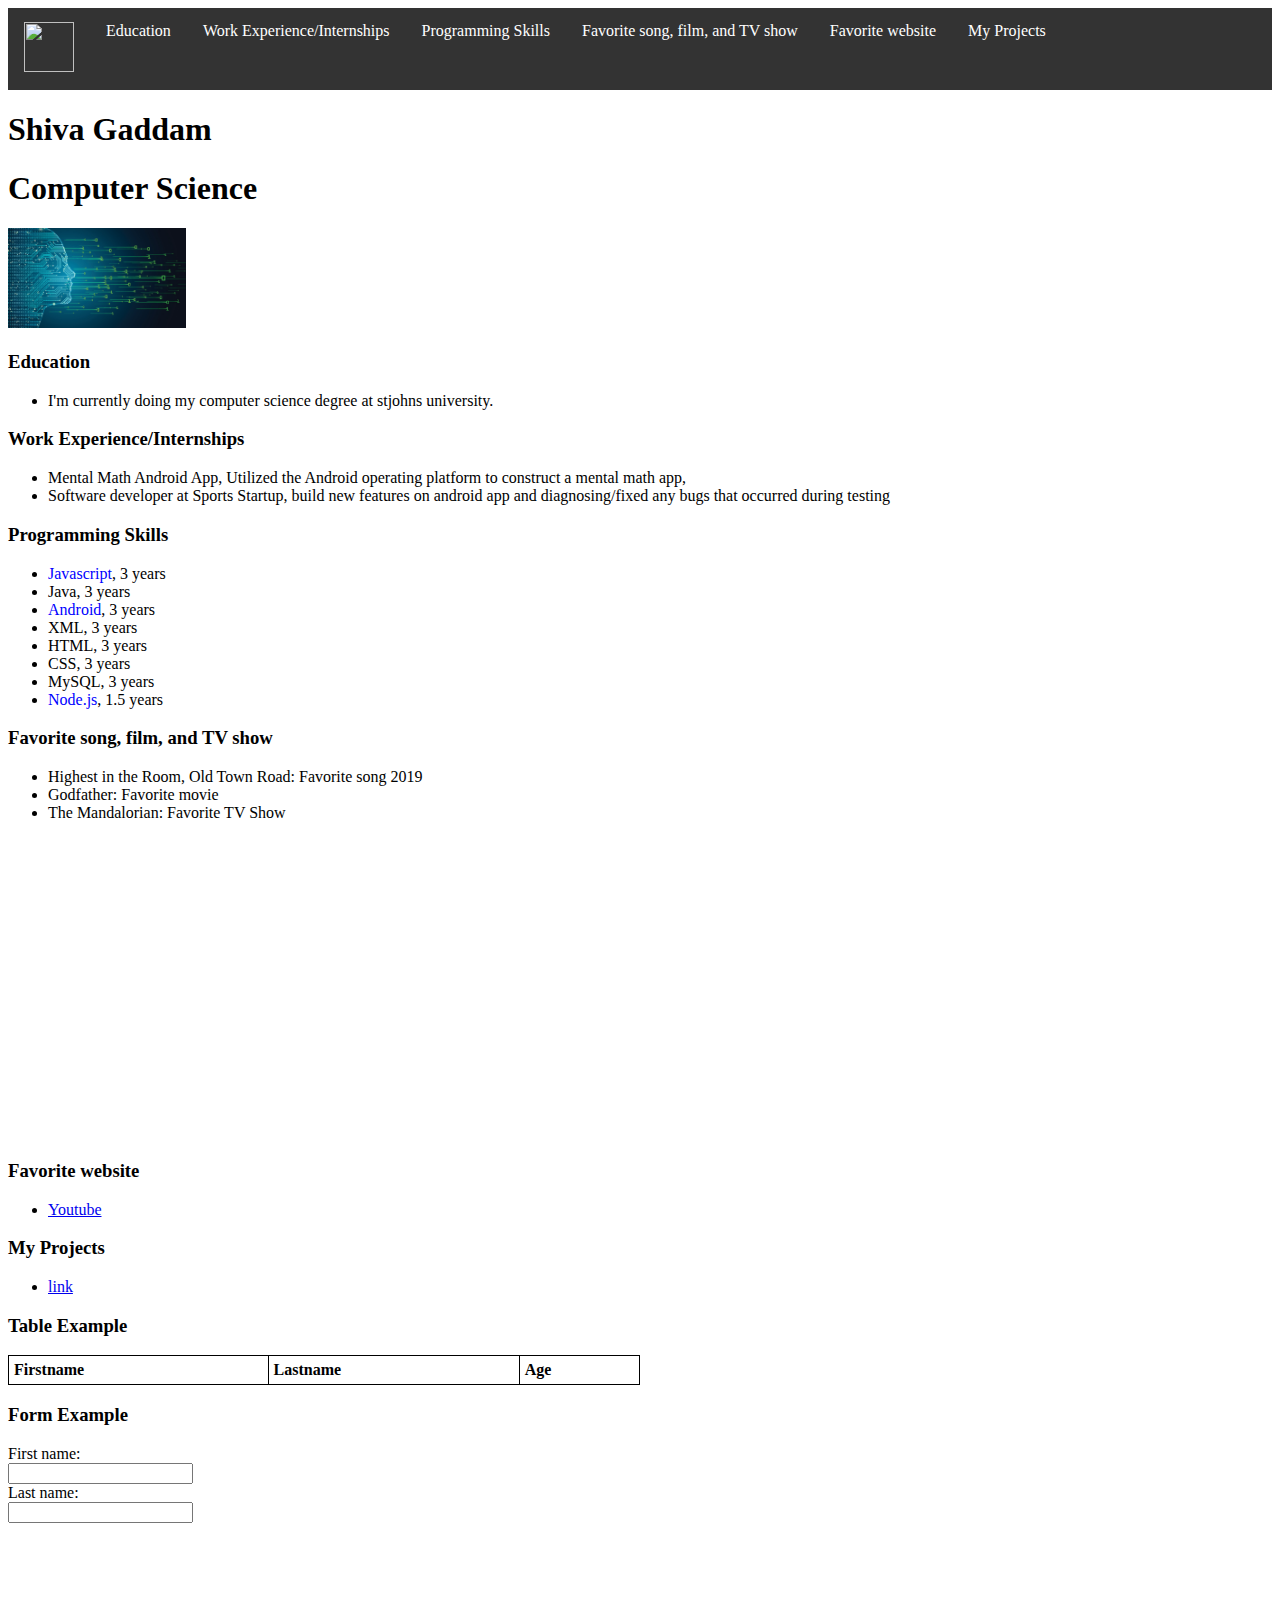
==== index.html @ cf5be3a0 "update to link" ====
<!DOCTYPE html>
<html>
<head>
	<title></title>
	<style>
		.unOrderedList {
		list-style-type: none;
		margin: 0;
		padding: 0;
		overflow: hidden;
		background-color: #333;
		}

		#list {
		float: left;
		}

		#list a {
		display: block;
		color: white;
		text-align: center;
		padding: 14px 16px;
		text-decoration: none;
		}

		#list a:hover {
		background-color: #111;
		}

		#letterDesign {
			color:blue;
		}

		table, th, td {
		border: 1px solid black;
		border-collapse: collapse;
		padding: 5px;
		text-align: left;    
		}

	</style>
</head>
<body>

	<div>

		<!-- 7.Menu section -->
		<ul class="unOrderedList">
			<li id="list"> <a href="https://gadshiva645.github.io/"><img src="https://us.123rf.com/450wm/subhanbaghirov/subhanbaghirov1801/subhanbaghirov180100001/92920883-menu-icon-for-simple-flat-style-ui-design-.jpg?ver=6" width="50px" height="50px"></a></li>
			<li id="list"><a href="#education">Education</a></li> 
			<li id="list"><a href="#workIntern">Work Experience/Internships</a></li>
			<li id="list"><a href="#programmingSkills">Programming Skills</a></li>
			<li id="list"><a href="#songFilmTV">Favorite song, film, and TV show</a></li>
			<li id="list"><a href="#websiteLink">Favorite website</a></li>
			<li id="list"><a href="#myProjects">My Projects</a></li>
		</ul>

		<!-- 1.Basic profile information section -->
		<h1>Shiva Gaddam</h1>
		<h1>Computer Science</h1>
		<img src="./profilePic.jpg" wdith="100px" height="100px">

		<!-- 2.Education summary section -->
		<h3 id="education">Education</h3>
		<ul>
			<li><p>I'm currently doing my computer science degree at stjohns university. </p></li>
		</ul>
		<!-- 3.Work Experience/Internships section -->
		<h3 id="workIntern">Work Experience/Internships</h3>
		<ul>
			<li>Mental Math Android App, Utilized the Android operating platform to construct a mental math app, </li>
			<li>Software developer at Sports Startup, build new features on android app and diagnosing/fixed any bugs that occurred during testing</li>
		</ul>

		<!-- 4.Programming Skills section -->
		<h3 id="programmingSkills">Programming Skills</h3>
		<ul>
			<li><span id="letterDesign">Javascript</span>, 3 years</li>
			<li>Java, 3 years</li>
			<li><span id="letterDesign">Android</span>, 3 years </li>
			<li>XML, 3 years </li>
			<li>HTML, 3 years </li>
			<li>CSS, 3 years </li>
			<li>MySQL, 3 years </li>
			<li><span id="letterDesign">Node.js</span>, 1.5 years</li>
		</ul>

		<!-- 5.Favorite song, film, and TV show section -->
		<h3 id="songFilmTV">Favorite song, film, and TV show</h3>
			<ul>
				<li>Highest in the Room, Old Town Road: Favorite song 2019</li>
				<li>Godfather: Favorite movie</li>
				<li>The Mandalorian: Favorite TV Show</li>
				<iframe src="https://www.youtube.com/embed/aOC8E8z_ifw" width="560" height="315"frameborder="0" allow="accelerometer; autoplay; encrypted-media; gyroscope; picture-in-picture" allowfullscreen></iframe>
			</ul>

		<!-- 6.Favorite Website section -->
		<h3 id="websiteLink">Favorite website</h3>
		<ul>
			<li><a href="https://www.youtube.com/" target="_blank">Youtube</a></li>
		</ul>
		<!-- 8.My Projects in this course -->
		<h3 id="myProjects">My Projects</h3>
		<ul>
			<li><a href="https://gadshiva645.github.io/">link</a></li>
		</ul>

		<!-- Table Example -->
		<h3>Table Example</h3>
		<table height="50%" width="50%">
			<tr>
				<th>Firstname</th>
				<th>Lastname</th>
				<th>Age</th>
			</tr>
		</table>

		<!-- Form Example -->
		<h3>Form Example</h3>
		<form>
		First name:<br>
		<input type="text" name="firstname"><br>
		Last name:<br>
		<input type="text" name="lastname">
		</form>



		<!-- Space so that you can properly see the parts the menu navigates to -->
		<br><br><br><br><br><br><br><br><br><br><br><br><br><br><br><br><br><br><br><br><br><br><br><br><br><br><br><br><br><br><br><br><br><br><br><br>



		
	</div>

</body>
</html>
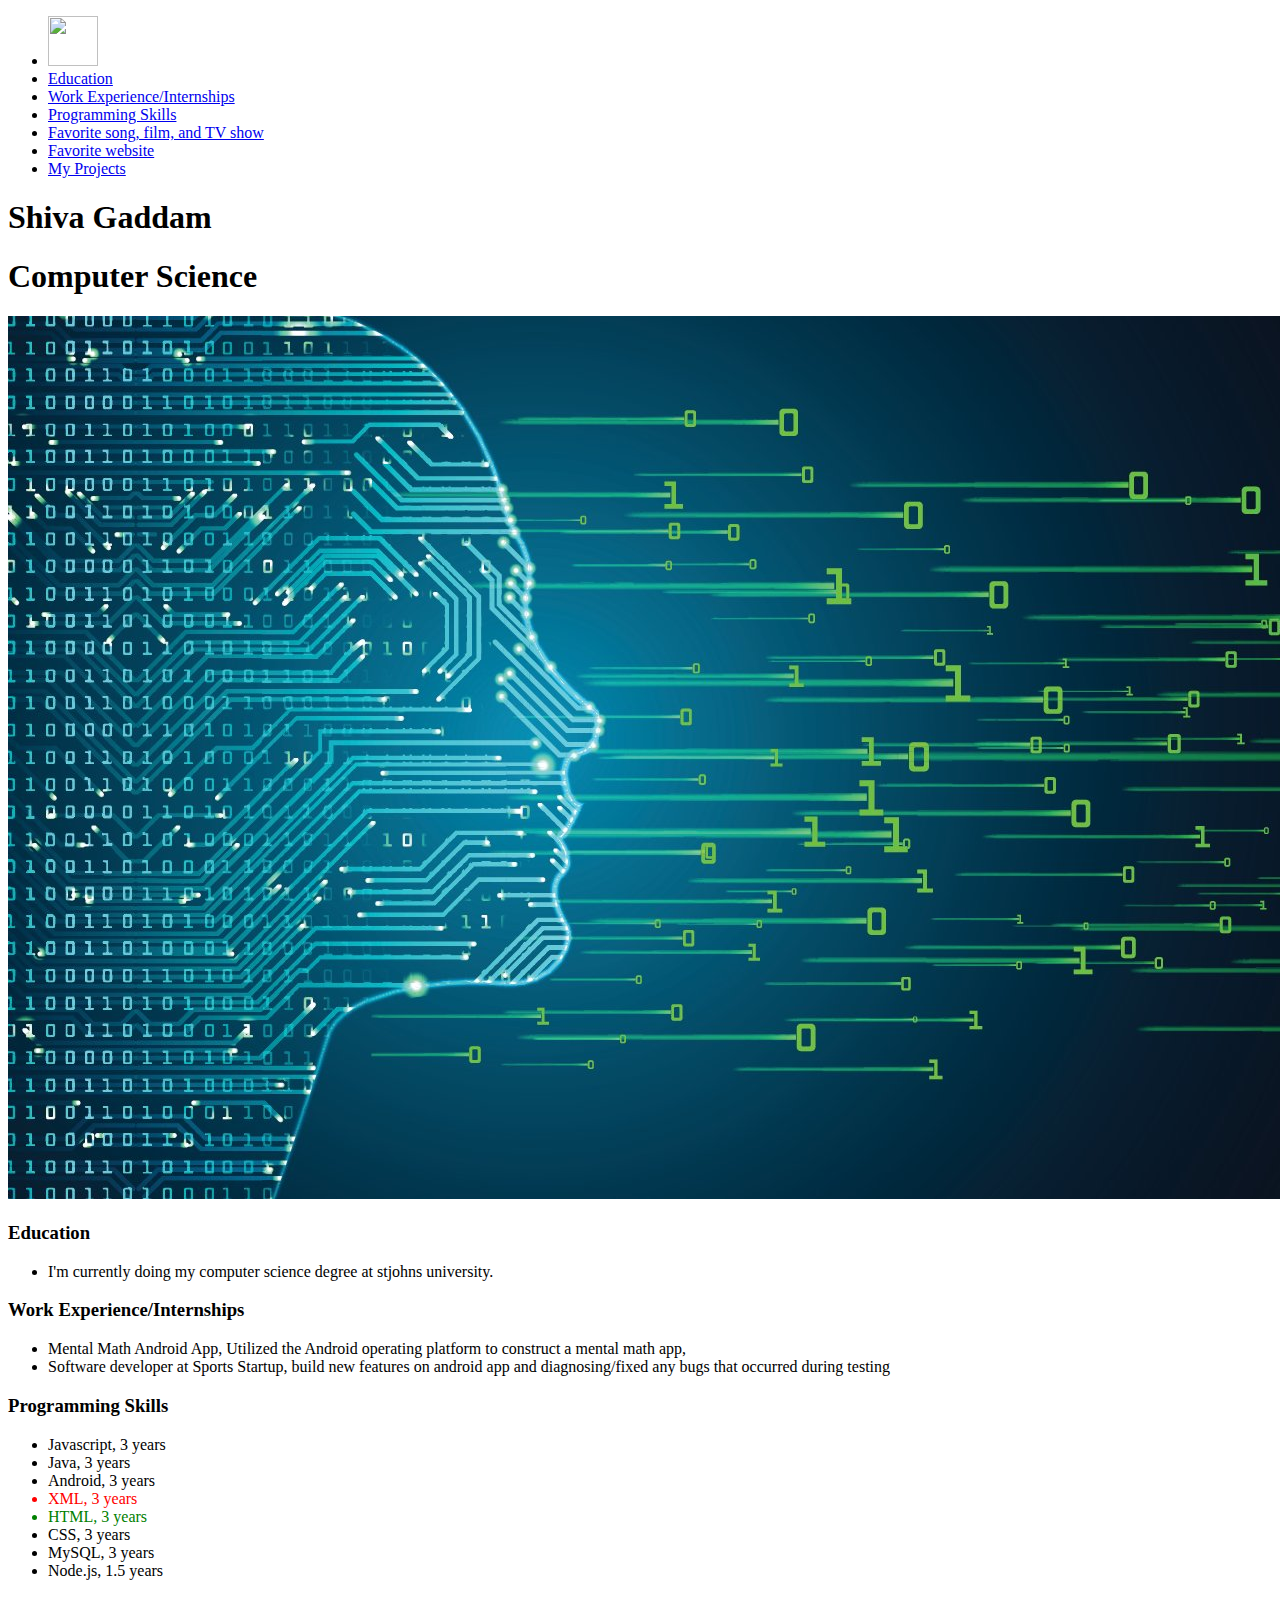
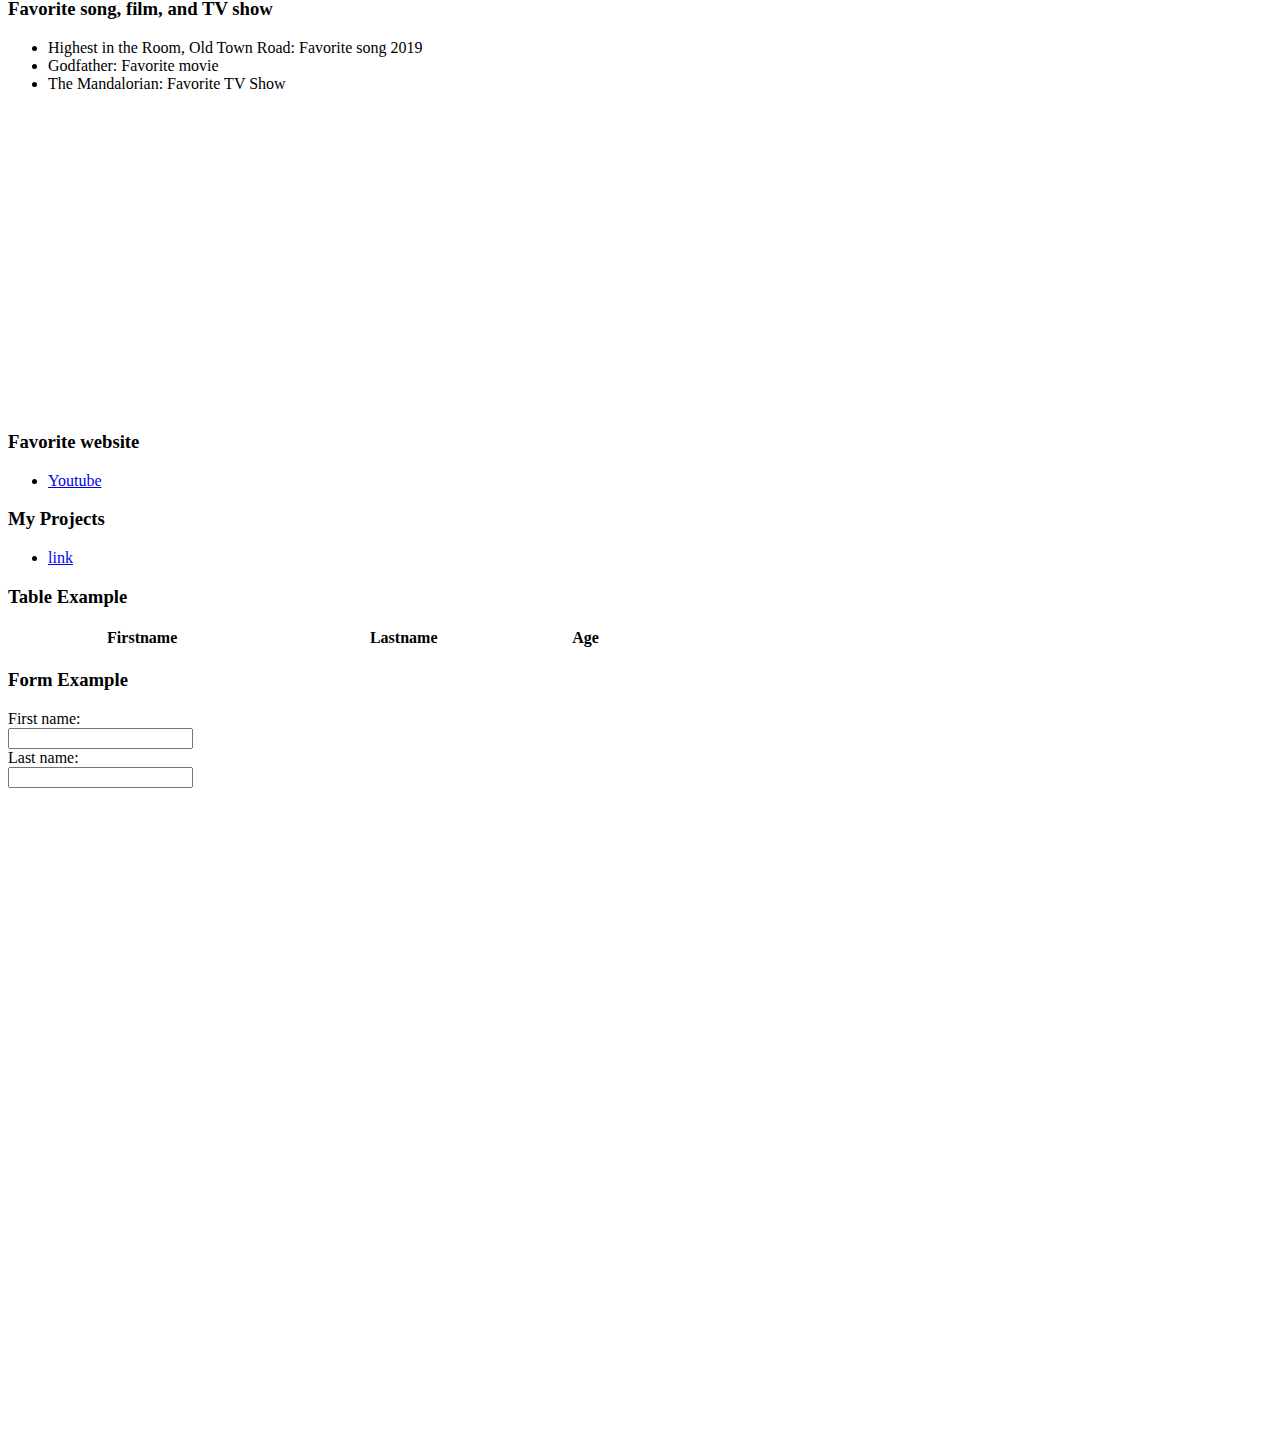
==== commit 94bf73b3: "index file updated with css files and css changes" ====
--- a/index.html
+++ b/index.html
@@ -1,43 +1,15 @@
 <!DOCTYPE html>
 <html>
 <head>
+	<meta name="viewport" content="width=device-width, initial-scale=1.0">
+ 	<link rel="stylesheet"media="screen and (min-width: 600px)"href="widescreen.css">
+	<link rel="stylesheet"media="screen and (max-width: 900px)"href="smallscreen.css">
 	<title></title>
+
 	<style>
-		.unOrderedList {
-		list-style-type: none;
-		margin: 0;
-		padding: 0;
-		overflow: hidden;
-		background-color: #333;
+		#greenColorID {
+			color:green
 		}
-
-		#list {
-		float: left;
-		}
-
-		#list a {
-		display: block;
-		color: white;
-		text-align: center;
-		padding: 14px 16px;
-		text-decoration: none;
-		}
-
-		#list a:hover {
-		background-color: #111;
-		}
-
-		#letterDesign {
-			color:blue;
-		}
-
-		table, th, td {
-		border: 1px solid black;
-		border-collapse: collapse;
-		padding: 5px;
-		text-align: left;    
-		}
-
 	</style>
 </head>
 <body>
@@ -46,7 +18,7 @@
 
 		<!-- 7.Menu section -->
 		<ul class="unOrderedList">
-			<li id="list"> <a href="https://gadshiva645.github.io/"><img src="https://us.123rf.com/450wm/subhanbaghirov/subhanbaghirov1801/subhanbaghirov180100001/92920883-menu-icon-for-simple-flat-style-ui-design-.jpg?ver=6" width="50px" height="50px"></a></li>
+			<li id="list"> <a href="./profile.html"><img src="https://us.123rf.com/450wm/subhanbaghirov/subhanbaghirov1801/subhanbaghirov180100001/92920883-menu-icon-for-simple-flat-style-ui-design-.jpg?ver=6" width="50px" height="50px"></a></li>
 			<li id="list"><a href="#education">Education</a></li> 
 			<li id="list"><a href="#workIntern">Work Experience/Internships</a></li>
 			<li id="list"><a href="#programmingSkills">Programming Skills</a></li>
@@ -58,7 +30,7 @@
 		<!-- 1.Basic profile information section -->
 		<h1>Shiva Gaddam</h1>
 		<h1>Computer Science</h1>
-		<img src="./profilePic.jpg" wdith="100px" height="100px">
+		<img src="./profilePic.jpg">
 
 		<!-- 2.Education summary section -->
 		<h3 id="education">Education</h3>
@@ -78,8 +50,8 @@
 			<li><span id="letterDesign">Javascript</span>, 3 years</li>
 			<li>Java, 3 years</li>
 			<li><span id="letterDesign">Android</span>, 3 years </li>
-			<li>XML, 3 years </li>
-			<li>HTML, 3 years </li>
+			<li style="color:red">XML, 3 years </li>
+			<li id="greenColorID">HTML, 3 years </li>
 			<li>CSS, 3 years </li>
 			<li>MySQL, 3 years </li>
 			<li><span id="letterDesign">Node.js</span>, 1.5 years</li>
@@ -102,7 +74,7 @@
 		<!-- 8.My Projects in this course -->
 		<h3 id="myProjects">My Projects</h3>
 		<ul>
-			<li><a href="https://gadshiva645.github.io/">link</a></li>
+			<li><a href="./profile.html">link</a></li>
 		</ul>
 
 		<!-- Table Example -->
@@ -117,6 +89,7 @@
 
 		<!-- Form Example -->
 		<h3>Form Example</h3>
+		
 		<form>
 		First name:<br>
 		<input type="text" name="firstname"><br>
@@ -136,3 +109,5 @@
 
 </body>
 </html>
+
+
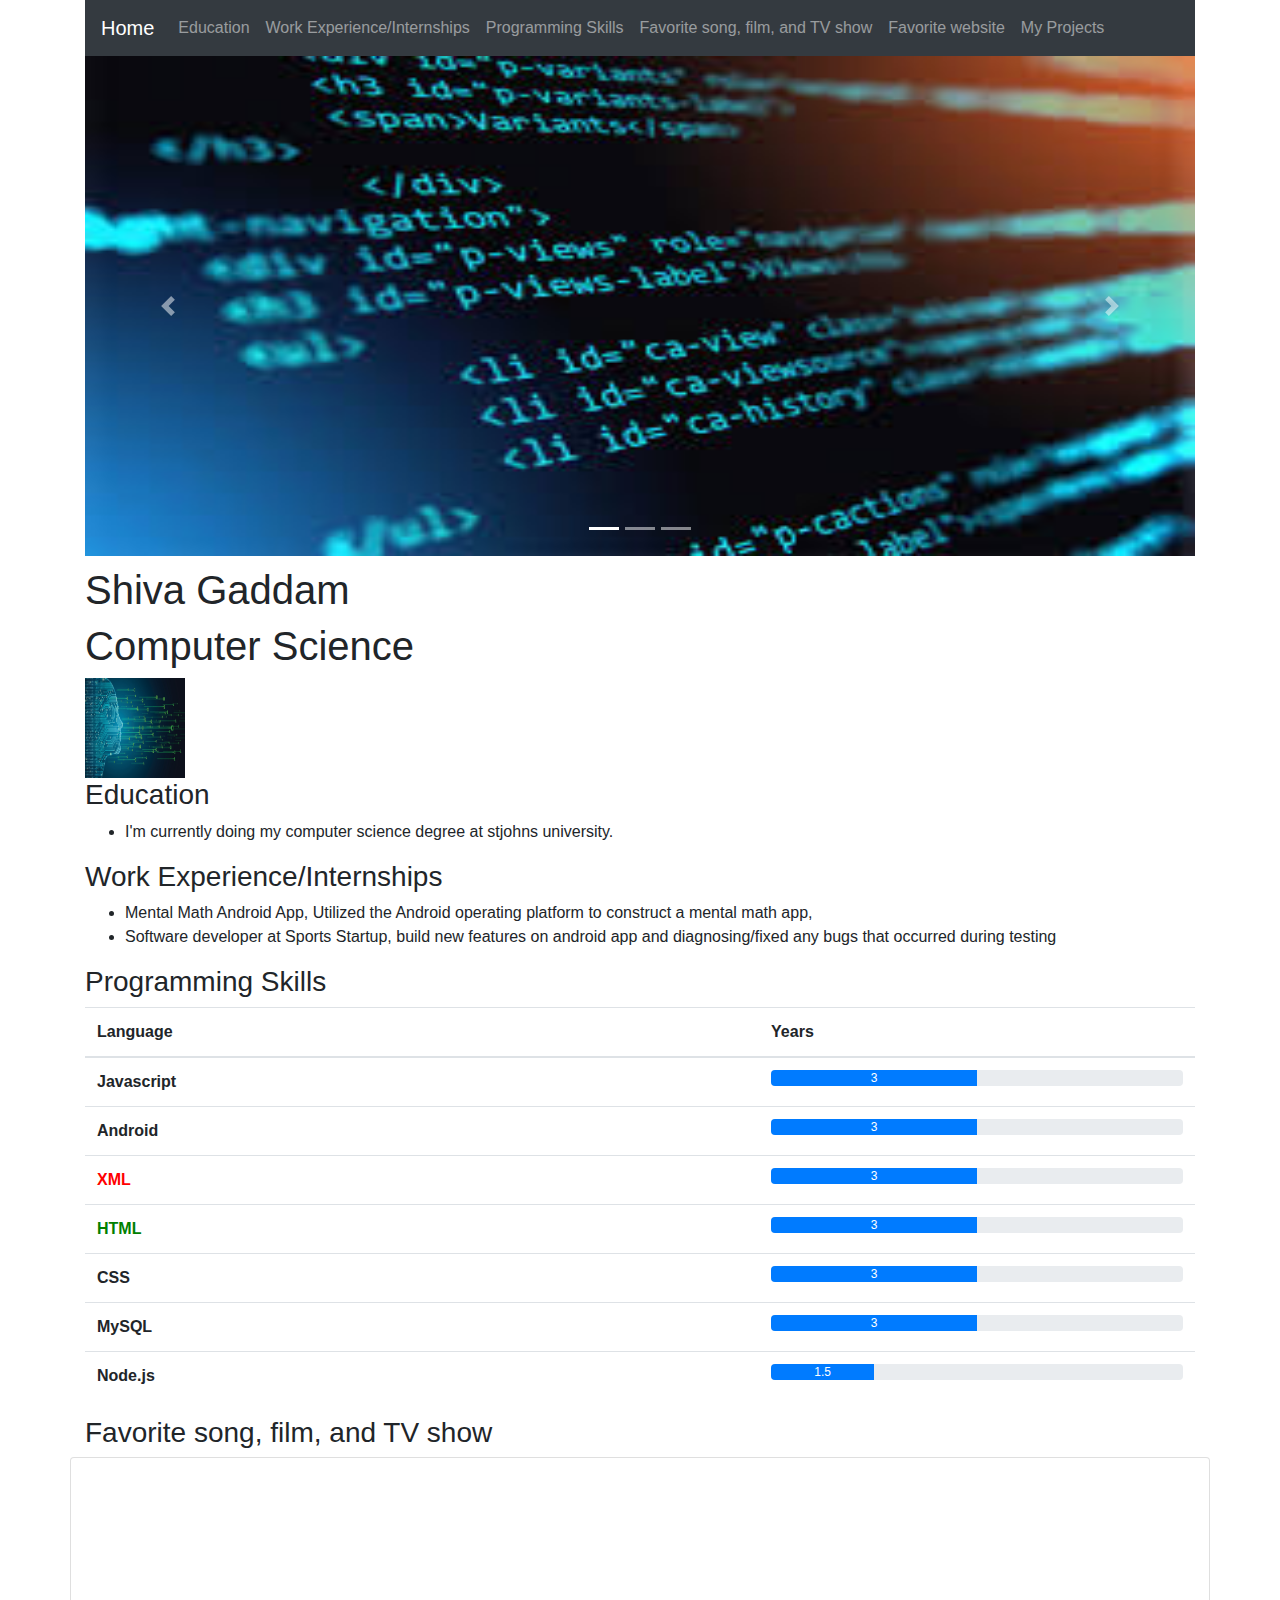
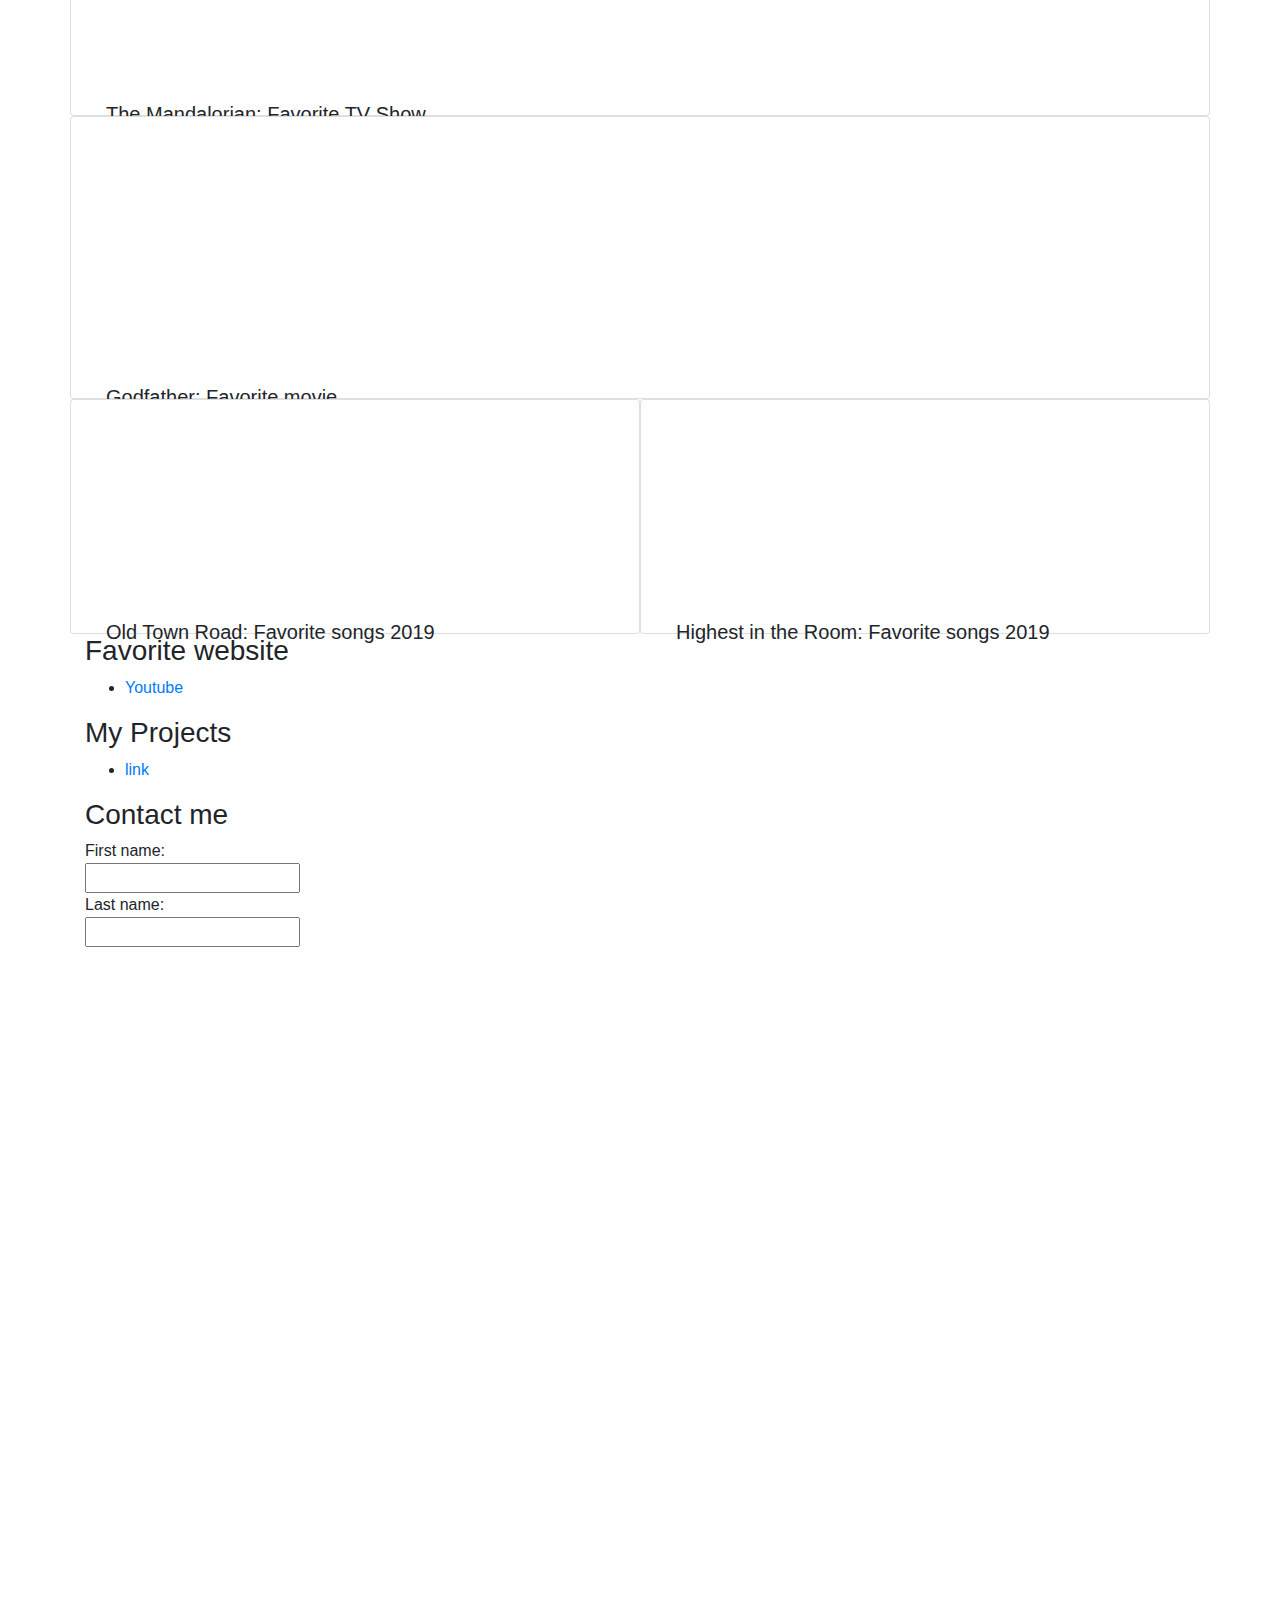
==== commit 6f4f08ba: "new index file and imgs" ====
--- a/index.html
+++ b/index.html
@@ -1,113 +1,252 @@
-<!DOCTYPE html>
-<html>
-<head>
-	<meta name="viewport" content="width=device-width, initial-scale=1.0">
- 	<link rel="stylesheet"media="screen and (min-width: 600px)"href="widescreen.css">
-	<link rel="stylesheet"media="screen and (max-width: 900px)"href="smallscreen.css">
-	<title></title>
-
-	<style>
-		#greenColorID {
-			color:green
-		}
-	</style>
-</head>
-<body>
-
-	<div>
-
-		<!-- 7.Menu section -->
-		<ul class="unOrderedList">
-			<li id="list"> <a href="./profile.html"><img src="https://us.123rf.com/450wm/subhanbaghirov/subhanbaghirov1801/subhanbaghirov180100001/92920883-menu-icon-for-simple-flat-style-ui-design-.jpg?ver=6" width="50px" height="50px"></a></li>
-			<li id="list"><a href="#education">Education</a></li> 
-			<li id="list"><a href="#workIntern">Work Experience/Internships</a></li>
-			<li id="list"><a href="#programmingSkills">Programming Skills</a></li>
-			<li id="list"><a href="#songFilmTV">Favorite song, film, and TV show</a></li>
-			<li id="list"><a href="#websiteLink">Favorite website</a></li>
-			<li id="list"><a href="#myProjects">My Projects</a></li>
-		</ul>
-
-		<!-- 1.Basic profile information section -->
-		<h1>Shiva Gaddam</h1>
-		<h1>Computer Science</h1>
-		<img src="./profilePic.jpg">
-
-		<!-- 2.Education summary section -->
-		<h3 id="education">Education</h3>
-		<ul>
-			<li><p>I'm currently doing my computer science degree at stjohns university. </p></li>
-		</ul>
-		<!-- 3.Work Experience/Internships section -->
-		<h3 id="workIntern">Work Experience/Internships</h3>
-		<ul>
-			<li>Mental Math Android App, Utilized the Android operating platform to construct a mental math app, </li>
-			<li>Software developer at Sports Startup, build new features on android app and diagnosing/fixed any bugs that occurred during testing</li>
-		</ul>
-
-		<!-- 4.Programming Skills section -->
-		<h3 id="programmingSkills">Programming Skills</h3>
-		<ul>
-			<li><span id="letterDesign">Javascript</span>, 3 years</li>
-			<li>Java, 3 years</li>
-			<li><span id="letterDesign">Android</span>, 3 years </li>
-			<li style="color:red">XML, 3 years </li>
-			<li id="greenColorID">HTML, 3 years </li>
-			<li>CSS, 3 years </li>
-			<li>MySQL, 3 years </li>
-			<li><span id="letterDesign">Node.js</span>, 1.5 years</li>
-		</ul>
-
-		<!-- 5.Favorite song, film, and TV show section -->
-		<h3 id="songFilmTV">Favorite song, film, and TV show</h3>
-			<ul>
-				<li>Highest in the Room, Old Town Road: Favorite song 2019</li>
-				<li>Godfather: Favorite movie</li>
-				<li>The Mandalorian: Favorite TV Show</li>
-				<iframe src="https://www.youtube.com/embed/aOC8E8z_ifw" width="560" height="315"frameborder="0" allow="accelerometer; autoplay; encrypted-media; gyroscope; picture-in-picture" allowfullscreen></iframe>
-			</ul>
-
-		<!-- 6.Favorite Website section -->
-		<h3 id="websiteLink">Favorite website</h3>
-		<ul>
-			<li><a href="https://www.youtube.com/" target="_blank">Youtube</a></li>
-		</ul>
-		<!-- 8.My Projects in this course -->
-		<h3 id="myProjects">My Projects</h3>
-		<ul>
-			<li><a href="./profile.html">link</a></li>
-		</ul>
-
-		<!-- Table Example -->
-		<h3>Table Example</h3>
-		<table height="50%" width="50%">
-			<tr>
-				<th>Firstname</th>
-				<th>Lastname</th>
-				<th>Age</th>
-			</tr>
-		</table>
-
-		<!-- Form Example -->
-		<h3>Form Example</h3>
-		
-		<form>
-		First name:<br>
-		<input type="text" name="firstname"><br>
-		Last name:<br>
-		<input type="text" name="lastname">
-		</form>
-
-
-
-		<!-- Space so that you can properly see the parts the menu navigates to -->
-		<br><br><br><br><br><br><br><br><br><br><br><br><br><br><br><br><br><br><br><br><br><br><br><br><br><br><br><br><br><br><br><br><br><br><br><br>
-
-
-
-		
-	</div>
-
-</body>
-</html>
-
-
+<!DOCTYPE html>
+<html>
+<head>
+	<title>Personal Portfolio</title>
+
+
+	<meta name="viewport" content="width=device-width, initial-scale=1">
+  <link rel="stylesheet" href="https://maxcdn.bootstrapcdn.com/bootstrap/4.3.1/css/bootstrap.min.css">
+  <script src="https://ajax.googleapis.com/ajax/libs/jquery/3.4.1/jquery.min.js"></script>
+  <script src="https://cdnjs.cloudflare.com/ajax/libs/popper.js/1.14.7/umd/popper.min.js"></script>
+  <script src="https://maxcdn.bootstrapcdn.com/bootstrap/4.3.1/js/bootstrap.min.js"></script>
+
+   <link rel="stylesheet"href="./styles.css">
+
+   	<style>
+		#greenColorID {
+			color:green
+		}
+	</style>
+
+</head>
+<body>
+
+<div class="container">
+
+	<!-- Navbar -->
+  <nav class="navbar navbar-expand-lg navbar-dark bg-dark">
+  	<!-- Navbar logo -->
+    <a class="navbar-brand" href="https://gadshiva645.github.io/">Home</a>
+    <!-- Toggle navbar dropdown button -->
+    <button class="navbar-toggler" type="button" data-toggle="collapse" data-target="#navbarNav" aria-controls="navbarNav" aria-expanded="false" aria-label="Toggle navigation">
+		<span class="navbar-toggler-icon"></span>
+  	</button>
+	  <div class="collapse navbar-collapse" id="navbarNav">
+	    <ul class="navbar-nav">
+	      <li class="nav-item">
+	      	<!-- Navbar tabs -->
+	        <a class="nav-link" href="#education">Education<span class="sr-only">(current)</span></a>
+	      </li>
+	      <li class="nav-item">
+	        <a class="nav-link" href="#workIntern">Work Experience/Internships</a>
+	      </li>
+	      <li class="nav-item">
+	        <a class="nav-link" href="#programmingSkills">Programming Skills</a>
+	      </li>
+	      <li class="nav-item">
+	        <a class="nav-link" href="#songFilmTV">Favorite song, film, and TV show</a>
+	      </li>
+	      <li class="nav-item">
+	        <a class="nav-link" href="#websiteLink">Favorite website</a>
+	      </li>
+	      <li class="nav-item">
+	        <a class="nav-link" href="#myProjects">My Projects</a>
+	      </li>	      
+	    </ul>
+	  </div>
+  </nav>
+
+	  <!-- Carousel -->
+	<div id="demo" class="carousel slide" data-ride="carousel">
+	  <ul class="carousel-indicators">
+	    <li data-target="#demo" data-slide-to="0" class="active"></li>
+	    <li data-target="#demo" data-slide-to="1"></li>
+	    <li data-target="#demo" data-slide-to="2"></li>
+	  </ul>
+	  <div class="carousel-inner">
+	    <div class="carousel-item active">
+	      <img src="./img/carouselPic1.jpg" alt="Code" width="100%" height="500">
+	      <div class="carousel-caption">
+	      </div>   
+	    </div>
+	    <div class="carousel-item">
+	      <img src="./img/carouselPic2.jpg" alt="Coding dark room" width="100%" height="500">
+	      <div class="carousel-caption">
+	      </div>   
+	    </div>
+	    <div class="carousel-item">
+	      <img src="./img/carouselPic3.jpg" alt="Coding languages" width="100%" height="500">
+	      <div class="carousel-caption">
+	      </div>   
+	    </div>
+	  </div>
+	  <a class="carousel-control-prev" href="#demo" data-slide="prev">
+	    <span class="carousel-control-prev-icon"></span>
+	  </a>
+	  <a class="carousel-control-next" href="#demo" data-slide="next">
+	    <span class="carousel-control-next-icon"></span>
+	  </a>
+	</div>
+
+		<!-- 1.Basic profile information section -->
+	<div class="row" style="margin-top:10px">
+		<div class="col-sm-5 col-md-12"><h1>Shiva Gaddam</h1></div>
+		<div class="col-sm-5 col-md-12"><h1>Computer Science</h1></div>
+		<div class="col-sm-2 col-md-12"><img alt="Profile Pic" src="./img/profilePic.jpg" height="100" width="100"></div>
+	</div>
+
+	<!-- 2.Education summary section -->
+	<h3 id="education">Education</h3>
+	<ul>
+		<li><p>I'm currently doing my computer science degree at stjohns university. </p></li>
+	</ul>
+
+	<!-- 3.Work Experience/Internships section -->
+	<h3 id="workIntern">Work Experience/Internships</h3>
+	<ul>
+		<li>Mental Math Android App, Utilized the Android operating platform to construct a mental math app, </li>
+		<li>Software developer at Sports Startup, build new features on android app and diagnosing/fixed any bugs that occurred during testing</li>
+	</ul>
+
+	<!-- 4.Programming Skills section & Table Example --> 
+	<h3 id="programmingSkills">Programming Skills</h3>
+		<table class="table table-hover the-table">
+	  <thead>
+	    <tr>
+	      <th scope="col">Language</th>
+	      <th scope="col">Years</th>
+	    </tr>
+	  </thead>
+	  <tbody>
+	    <tr>
+	      <th scope="row">Javascript</th>
+	      <td>
+	      	<div class="progress">
+  				<div class="progress-bar" role="progressbar" style="width: 50%;" aria-valuenow="25" aria-valuemin="0" aria-valuemax="100">3</div>
+			</div>
+		  </td>
+	    </tr>
+	    <tr>
+	      <th scope="row"><span id="letterDesign">Android</span></th>
+	      <td>
+	      	<div class="progress">
+  				<div class="progress-bar" role="progressbar" style="width: 50%;" aria-valuenow="25" aria-valuemin="0" aria-valuemax="100">3</div>
+			</div>
+		  </td>
+	    </tr>
+	    <tr>
+	      <th style="color:red" scope="row">XML</th>
+	      <td>
+	      	<div class="progress">
+  				<div class="progress-bar" role="progressbar" style="width: 50%;" aria-valuenow="25" aria-valuemin="0" aria-valuemax="100">3</div>
+			</div>
+		  </td>
+	    </tr>
+	    <tr>
+	      <th id="greenColorID" scope="row">HTML</th>
+	      <td>
+	      	<div class="progress">
+  				<div class="progress-bar" role="progressbar" style="width: 50%;" aria-valuenow="25" aria-valuemin="0" aria-valuemax="100">3</div>
+			</div>
+		  </td>
+	    </tr>	    
+	    <tr>
+	      <th scope="row">CSS</th>
+	      <td>
+	      	<div class="progress">
+  				<div class="progress-bar" role="progressbar" style="width: 50%;" aria-valuenow="25" aria-valuemin="0" aria-valuemax="100">3</div>
+			</div>
+		  </td>
+	    </tr>
+
+	    <tr>
+	      <th scope="row">MySQL</th>
+	      <td>
+	      	<div class="progress">
+  				<div class="progress-bar" role="progressbar" style="width: 50%;" aria-valuenow="25" aria-valuemin="0" aria-valuemax="100">3</div>
+			</div>
+		  </td>
+	    </tr>
+
+	    <tr>
+	      <th scope="row"><span id="letterDesign">Node.js</span></th>
+	      <td>
+	      	<div class="progress">
+  				<div class="progress-bar" role="progressbar" style="width: 25%;" aria-valuenow="25" aria-valuemin="0" aria-valuemax="100">1.5</div>
+			</div>
+		  </td>
+	    </tr>
+	  </tbody>
+	</table>
+
+	<!-- 5.Favorite song, film, and TV show section -->
+	<h3 id="songFilmTV">Favorite song, film, and TV show</h3>
+
+		<div class="row">
+			<!-- Favorite TV Show -->
+			<div class="card col-sm-12" style="width: 18rem;">
+				<div class="card-body">
+					<iframe src="https://www.youtube.com/embed/aOC8E8z_ifw" width="100%" height="100%"frameborder="0" allow="accelerometer; autoplay; encrypted-media; gyroscope; picture-in-picture" allowfullscreen></iframe>
+					<h5 class="card-title">The Mandalorian: Favorite TV Show</h5>
+					<p class="card-text">A lone gunfighter makes his way through the outer reaches of the galaxy, far from the authority of the New Republic.</p>
+				</div>
+			</div>
+
+			<!-- Favorite Movie -->
+			<div class="card col-sm-12" style="width: 18rem;">
+			  <div class="card-body">
+			  		<iframe src="https://www.youtube.com/embed/sY1S34973zA" width="100%" height="100%" frameborder="0" allow="accelerometer; autoplay; encrypted-media; gyroscope; picture-in-picture" allowfullscreen></iframe>
+			    <h5 class="card-title">Godfather: Favorite movie</h5>
+			    <p class="card-text">When the don's youngest son, Michael, reluctantly joins the Mafia, he becomes involved in the inevitable cycle of violence and betrayal. Although Michael tries to maintain a normal relationship with his wife, Kay, he is drawn deeper into the family business.</p>
+			  </div>
+			</div>			
+			
+			<!-- Favorite Song -->
+			<div class="card col-sm-6" style="width: 18rem;">
+			  <div class="card-body">
+			  		<iframe src="https://www.youtube.com/embed/w2Ov5jzm3j8" width="100%" height="100%" frameborder="0" allow="accelerometer; autoplay; encrypted-media; gyroscope; picture-in-picture" allowfullscreen></iframe>
+			    <h5 class="card-title">Old Town Road: Favorite songs 2019</h5>
+			  </div>
+			</div>
+
+			<!-- Favorite Song -->
+			<div class="card col-sm-6" style="width: 18rem;">
+			  <div class="card-body">
+			  		<iframe src="https://www.youtube.com/embed/tfSS1e3kYeo" width="100%" height="100%"frameborder="0" allow="accelerometer; autoplay; encrypted-media; gyroscope; picture-in-picture" allowfullscreen></iframe>
+			    <h5 class="card-title">Highest in the Room: Favorite songs 2019</h5>
+			  </div>
+			</div>
+		</div>
+
+
+	<!-- 6.Favorite Website section -->
+	<h3 id="websiteLink">Favorite website</h3>
+	<ul>
+		<li><a href="https://www.youtube.com/" target="_blank">Youtube</a></li>
+	</ul>
+	<!-- 8.My Projects in this course -->
+	<h3 id="myProjects">My Projects</h3>
+	<ul>
+		<li><a href="https://gadshiva645.github.io/">link</a></li>
+	</ul>
+
+	<!-- Form Example -->
+	<h3>Contact me</h3>
+	
+	<form>
+	First name:<br>
+	<input type="text" name="firstname"><br>
+	Last name:<br>
+	<input type="text" name="lastname">
+	</form>
+
+
+
+	<!-- Space so that you can properly see the parts the menu navigates to -->
+	<br><br><br><br><br><br><br><br><br><br><br><br><br><br><br><br><br><br><br><br><br><br><br><br><br><br><br><br><br><br><br><br><br><br><br><br>
+
+
+</div>
+
+</body>
+</html>